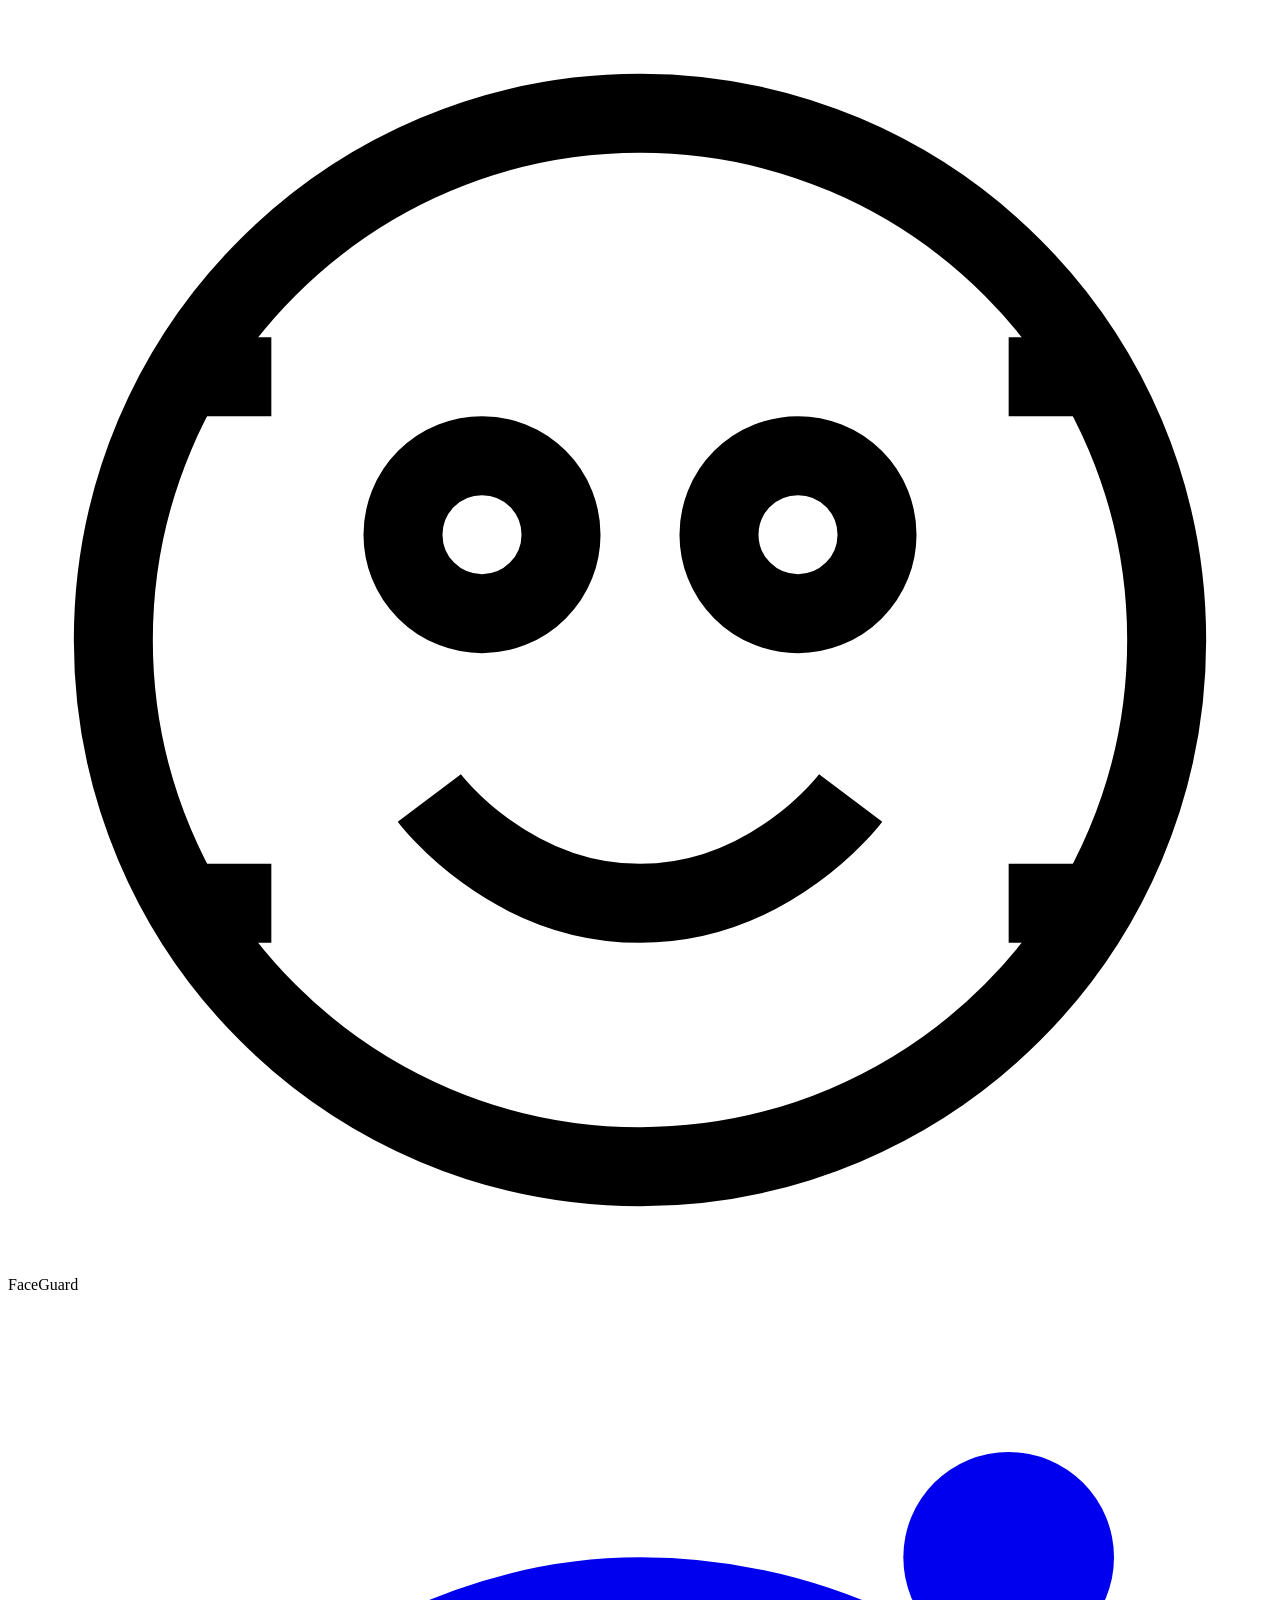
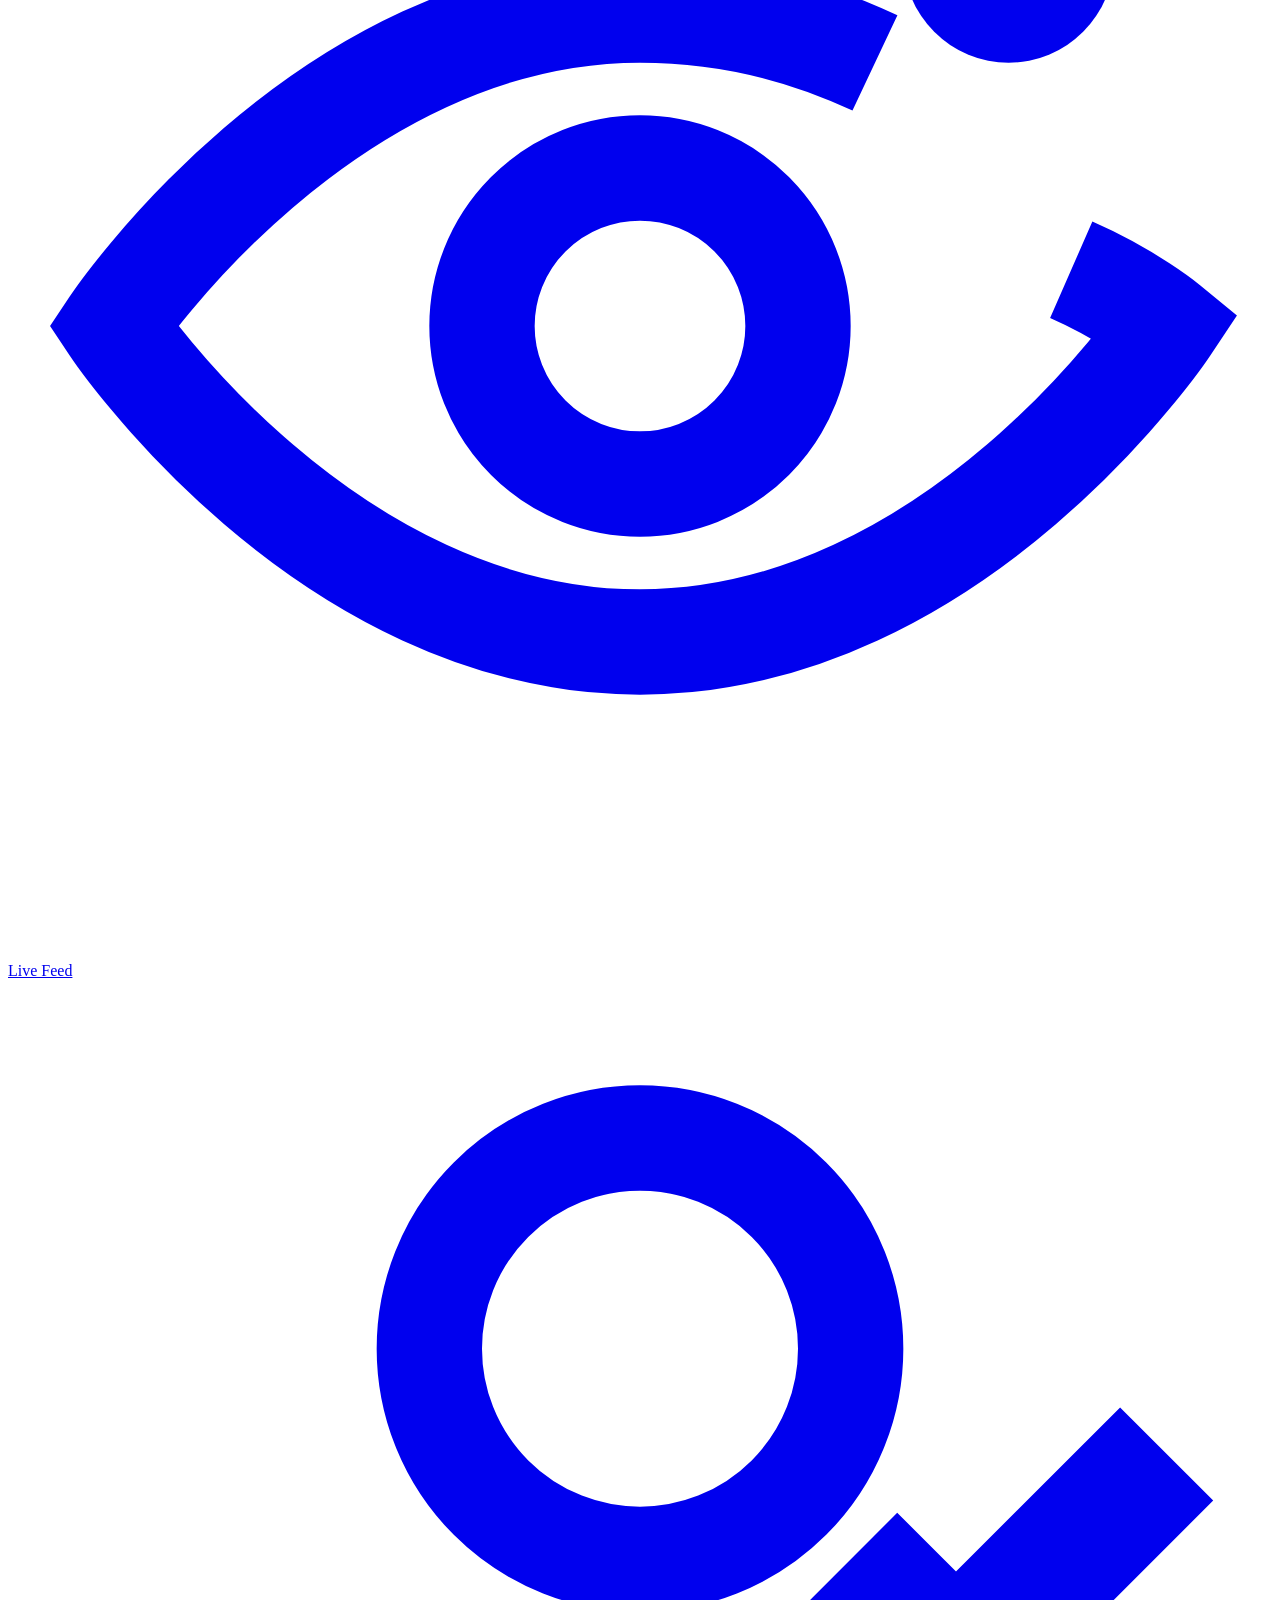
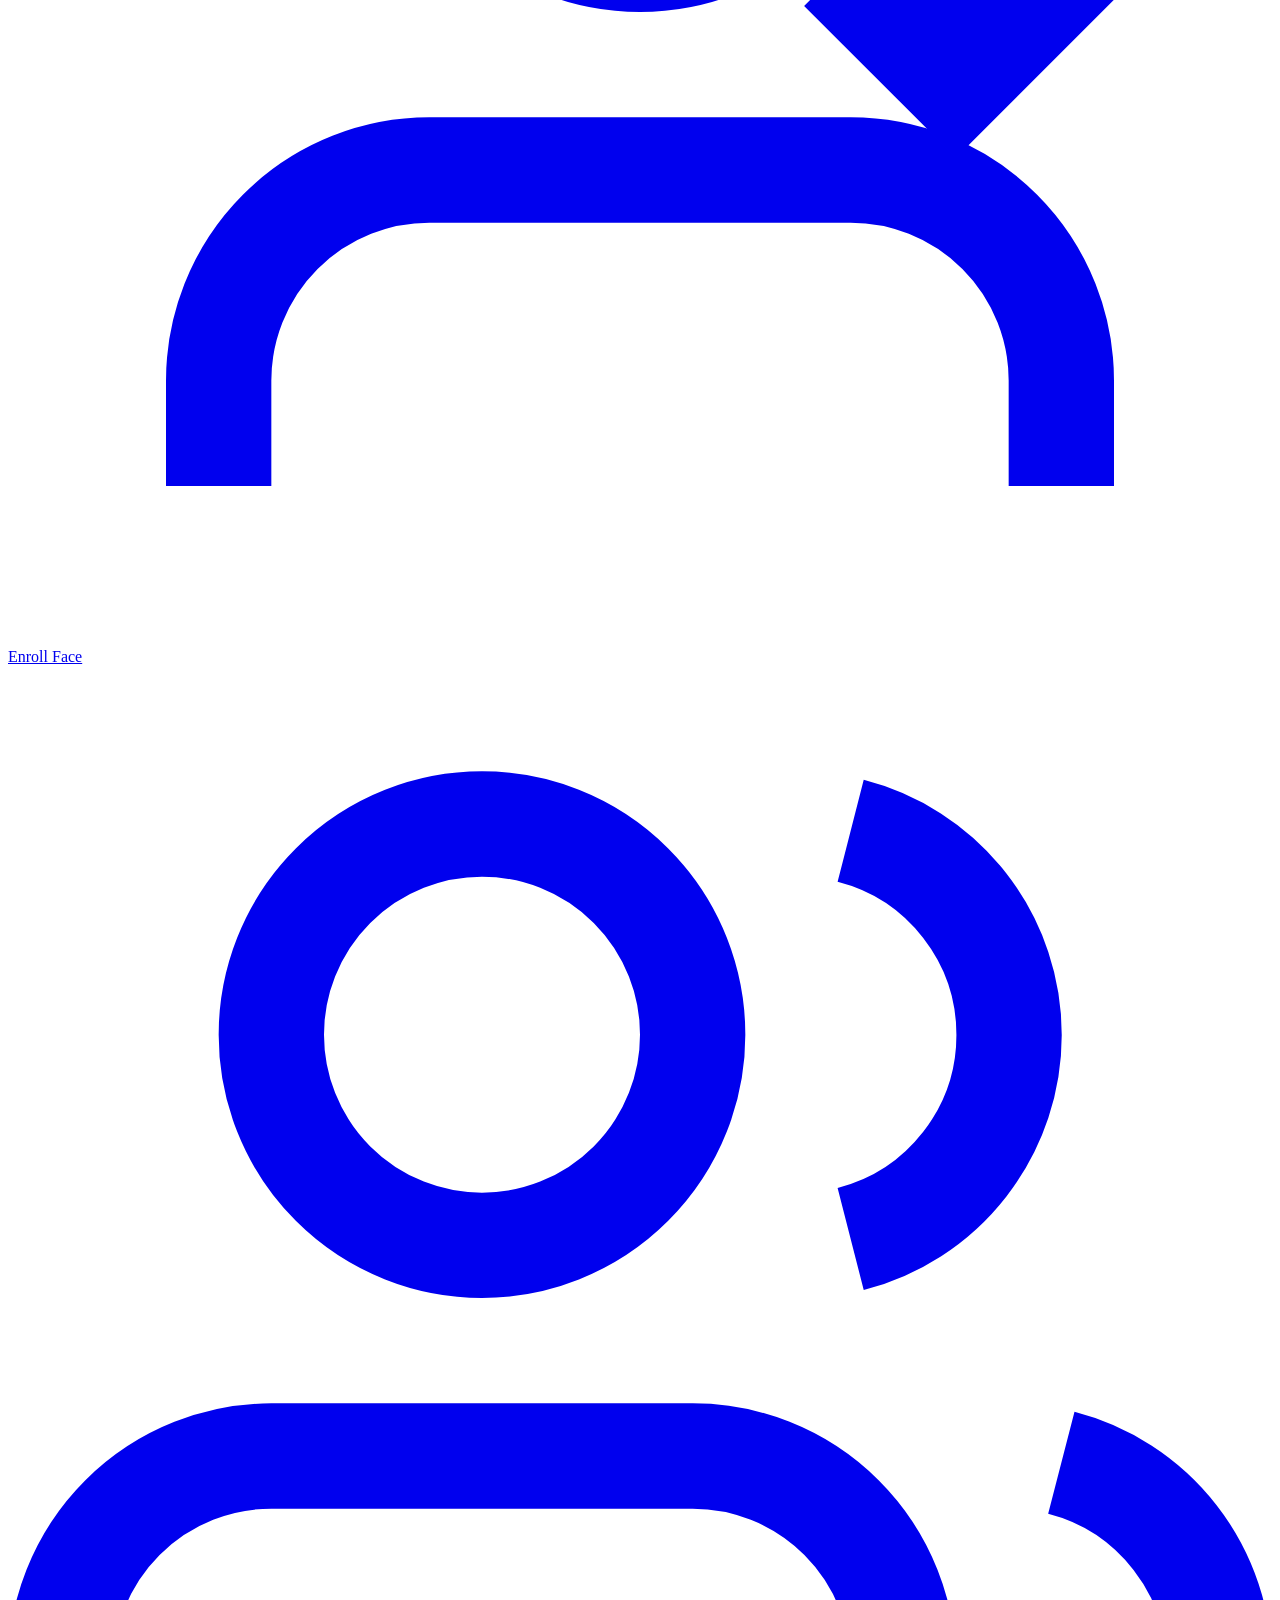
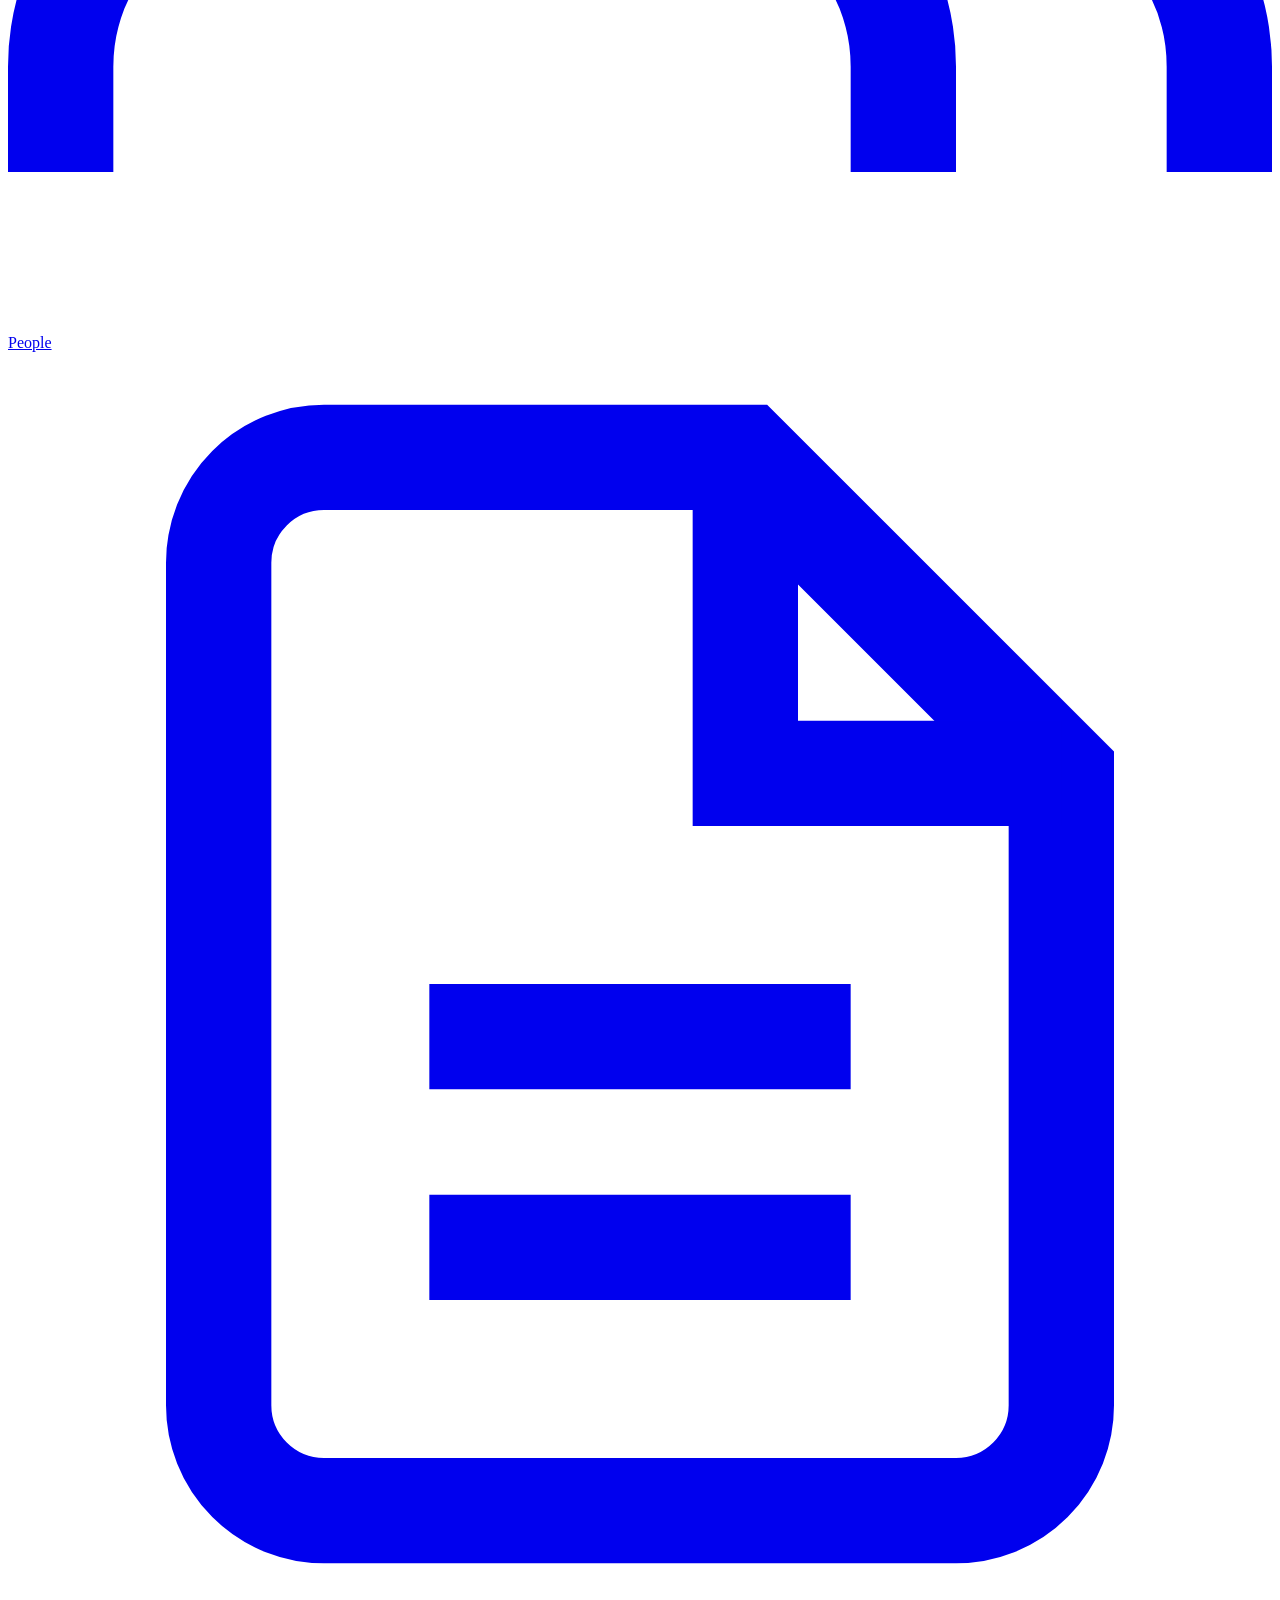
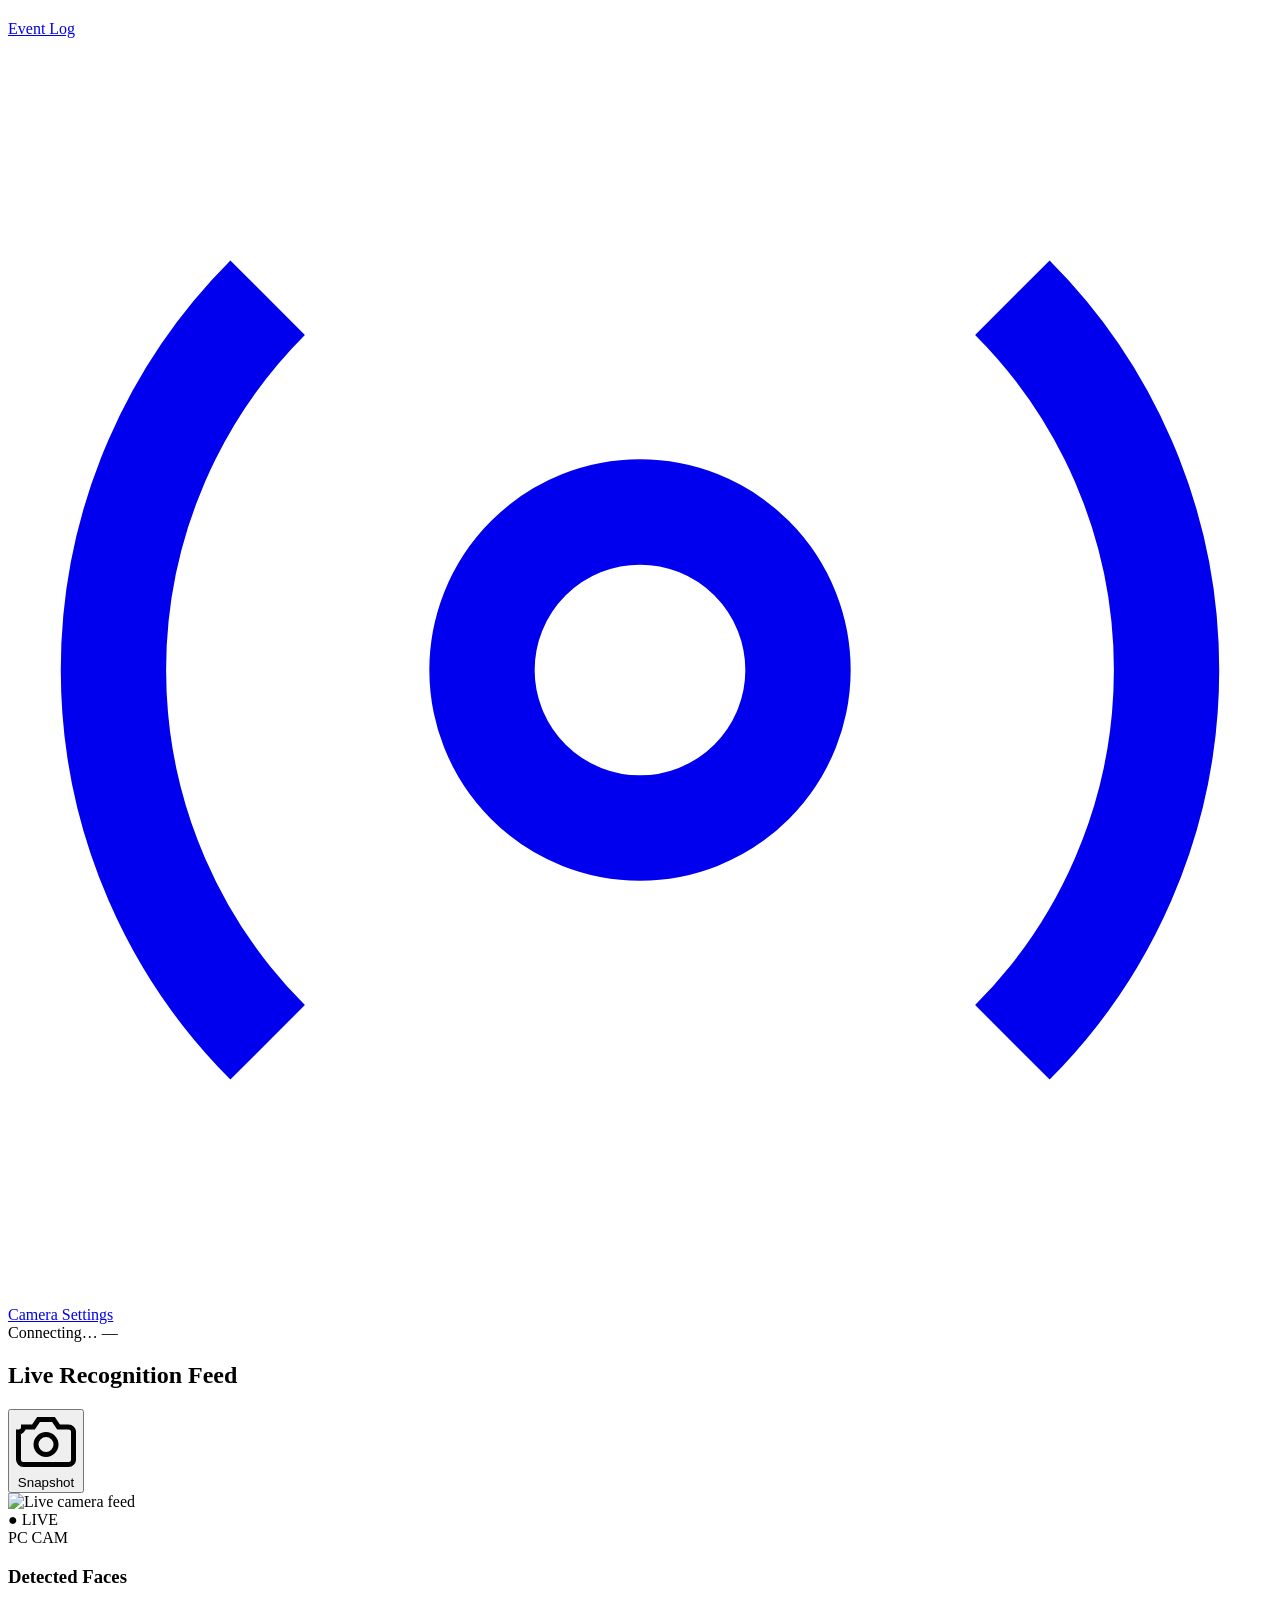
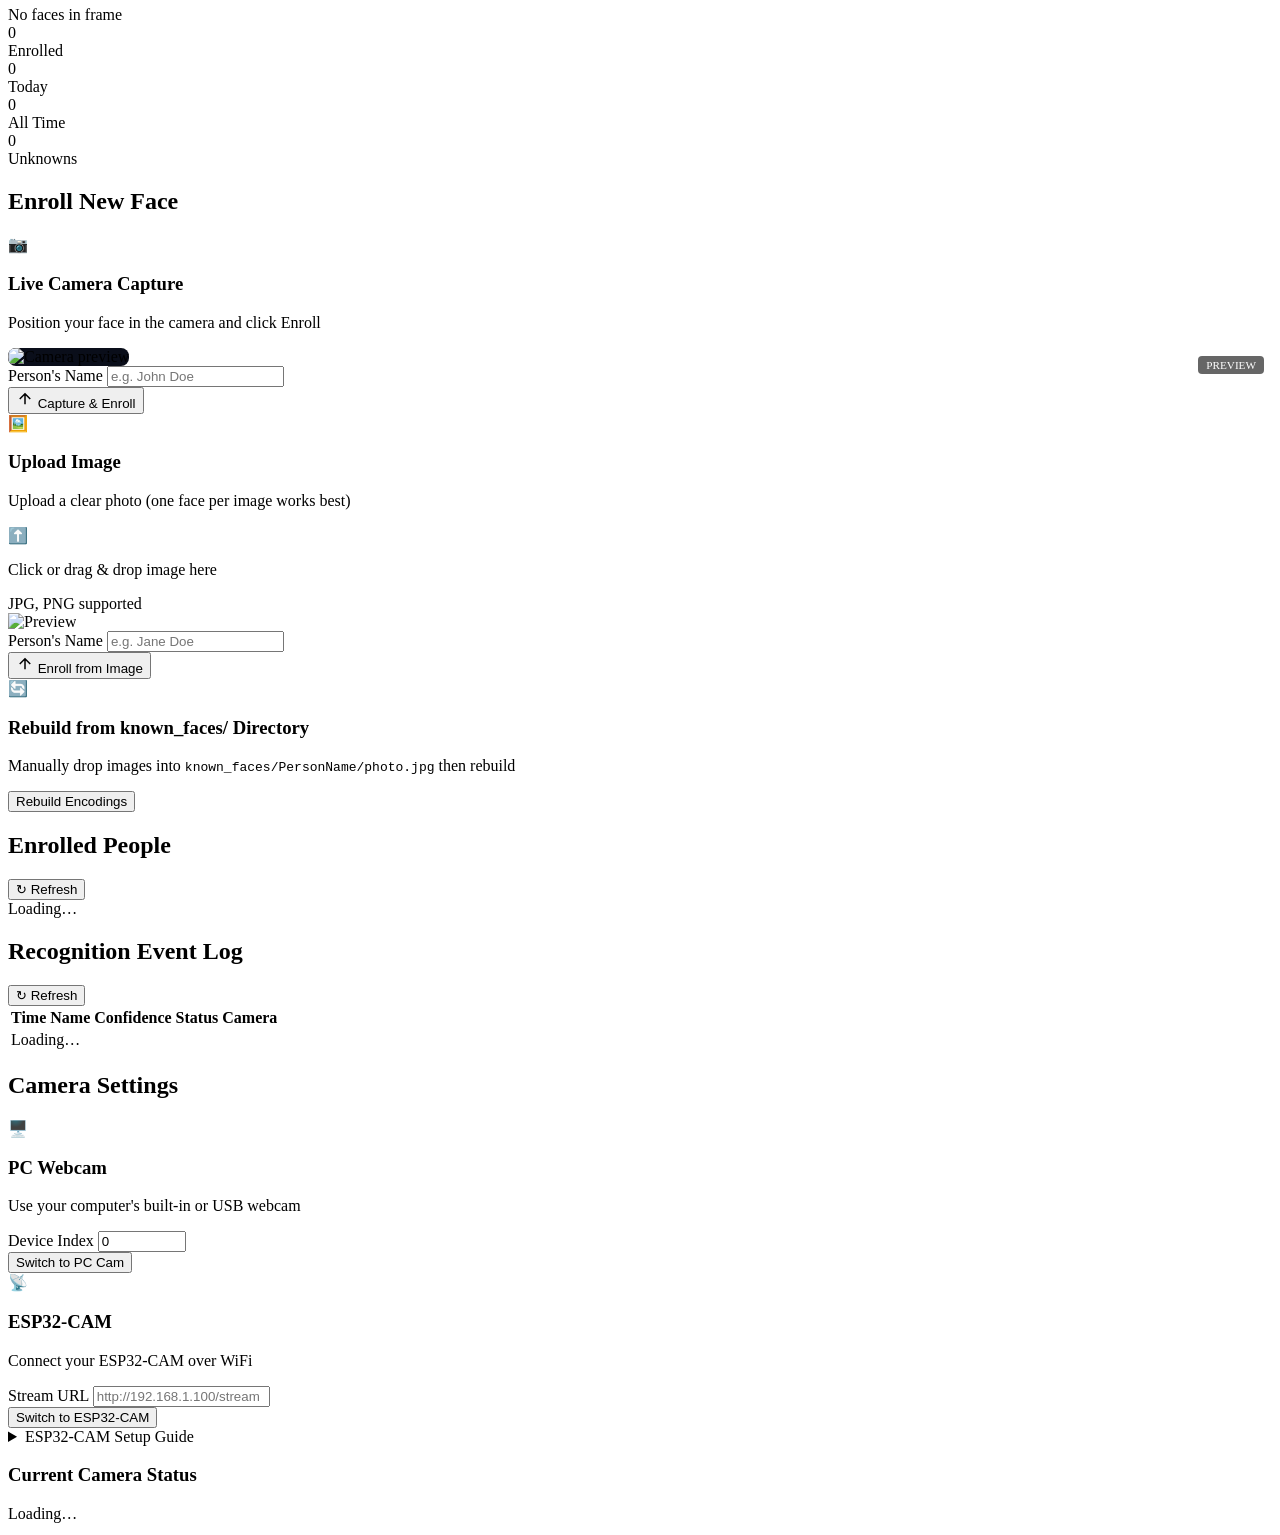
==== facial_recognition/templates/index.html @ 85cff420 "Initial commit — Facial Recognition Attendance + Smart Timetable Generator" ====
<!DOCTYPE html>
<html lang="en">
<head>
<meta charset="UTF-8"/>
<meta name="viewport" content="width=device-width, initial-scale=1.0"/>
<title>FaceGuard — Facial Recognition System</title>
<meta name="description" content="Real-time facial recognition dashboard supporting PC webcam and ESP32-CAM"/>
<link rel="preconnect" href="https://fonts.googleapis.com"/>
<link href="https://fonts.googleapis.com/css2?family=Inter:wght@300;400;500;600;700&family=JetBrains+Mono:wght@400;500&display=swap" rel="stylesheet"/>
<link rel="stylesheet" href="/static/css/style.css"/>
</head>
<body>
<!-- ── SIDEBAR ── -->
<aside class="sidebar" id="sidebar">
  <div class="sidebar-brand">
    <div class="brand-icon">
      <svg viewBox="0 0 24 24" fill="none" stroke="currentColor" stroke-width="1.5">
        <path d="M12 2C6.477 2 2 6.477 2 12s4.477 10 10 10 10-4.477 10-10S17.523 2 12 2z"/>
        <circle cx="9" cy="10" r="1.5"/><circle cx="15" cy="10" r="1.5"/>
        <path d="M8 15s1.5 2 4 2 4-2 4-2"/>
        <path d="M3 7h2M19 7h2M3 17h2M19 17h2"/>
      </svg>
    </div>
    <span class="brand-name">FaceGuard</span>
  </div>

  <nav class="sidebar-nav">
    <a href="#" class="nav-item active" data-tab="live" id="nav-live">
      <svg viewBox="0 0 24 24" fill="none" stroke="currentColor" stroke-width="2"><circle cx="12" cy="12" r="3"/><path d="M20.188 10.934C21.288 11.416 22 12 22 12s-4 6-10 6S2 12 2 12s4-6 10-6c1.63 0 3.145.385 4.461 1.006"/><circle cx="19" cy="5" r="2" fill="currentColor" stroke="none" class="pulse-dot"/></svg>
      Live Feed
    </a>
    <a href="#" class="nav-item" data-tab="enroll" id="nav-enroll">
      <svg viewBox="0 0 24 24" fill="none" stroke="currentColor" stroke-width="2"><path d="M20 21v-2a4 4 0 0 0-4-4H8a4 4 0 0 0-4 4v2"/><circle cx="12" cy="7" r="4"/><path d="M16 11l2 2 4-4" stroke-width="2.5"/></svg>
      Enroll Face
    </a>
    <a href="#" class="nav-item" data-tab="people" id="nav-people">
      <svg viewBox="0 0 24 24" fill="none" stroke="currentColor" stroke-width="2"><path d="M17 21v-2a4 4 0 0 0-4-4H5a4 4 0 0 0-4 4v2"/><circle cx="9" cy="7" r="4"/><path d="M23 21v-2a4 4 0 0 0-3-3.87M16 3.13a4 4 0 0 1 0 7.75"/></svg>
      People
    </a>
    <a href="#" class="nav-item" data-tab="logs" id="nav-logs">
      <svg viewBox="0 0 24 24" fill="none" stroke="currentColor" stroke-width="2"><path d="M14 2H6a2 2 0 0 0-2 2v16a2 2 0 0 0 2 2h12a2 2 0 0 0 2-2V8z"/><polyline points="14,2 14,8 20,8"/><line x1="16" y1="13" x2="8" y2="13"/><line x1="16" y1="17" x2="8" y2="17"/></svg>
      Event Log
    </a>
    <a href="#" class="nav-item" data-tab="settings" id="nav-settings">
      <svg viewBox="0 0 24 24" fill="none" stroke="currentColor" stroke-width="2"><circle cx="12" cy="12" r="3"/><path d="M19.07 4.93a10 10 0 0 1 0 14.14M4.93 4.93a10 10 0 0 0 0 14.14"/></svg>
      Camera Settings
    </a>
  </nav>

  <div class="sidebar-status">
    <div class="status-indicator" id="cam-status-dot"></div>
    <div class="status-text">
      <span id="cam-status-label">Connecting…</span>
      <span id="cam-source-label" class="status-sub">—</span>
    </div>
  </div>
</aside>

<!-- ── MAIN ── -->
<main class="main-content">

  <!-- LIVE TAB -->
  <section class="tab-panel active" id="tab-live">
    <div class="panel-header">
      <h1>Live Recognition Feed</h1>
      <div class="header-actions">
        <button class="btn btn-ghost" id="btn-snapshot" onclick="takeSnapshot()">
          <svg viewBox="0 0 24 24" fill="none" stroke="currentColor" stroke-width="2"><path d="M23 19a2 2 0 0 1-2 2H3a2 2 0 0 1-2-2V8a2 2 0 0 0 2-2h4l2-3h6l2 3h4a2 2 0 0 1 2 2z"/><circle cx="12" cy="13" r="4"/></svg>
          Snapshot
        </button>
      </div>
    </div>

    <div class="live-grid">
      <!-- Video -->
      <div class="video-card">
        <div class="video-wrapper">
          <img id="video-stream" src="/video_feed" alt="Live camera feed"/>
          <div class="video-overlay-tl">
            <span class="live-badge" id="live-badge">● LIVE</span>
          </div>
          <div class="video-overlay-tr" id="cam-type-badge">PC CAM</div>
        </div>
      </div>

      <!-- Detection Panel -->
      <div class="detection-panel">
        <h3>Detected Faces</h3>
        <div id="detection-list" class="detection-list">
          <div class="no-detection">No faces in frame</div>
        </div>

        <div class="stats-grid">
          <div class="stat-card">
            <div class="stat-value" id="stat-enrolled">0</div>
            <div class="stat-label">Enrolled</div>
          </div>
          <div class="stat-card">
            <div class="stat-value" id="stat-today">0</div>
            <div class="stat-label">Today</div>
          </div>
          <div class="stat-card">
            <div class="stat-value" id="stat-total">0</div>
            <div class="stat-label">All Time</div>
          </div>
          <div class="stat-card">
            <div class="stat-value" id="stat-unknown">0</div>
            <div class="stat-label">Unknowns</div>
          </div>
        </div>
      </div>
    </div>
  </section>

  <!-- ENROLL TAB -->
  <section class="tab-panel" id="tab-enroll">
    <div class="panel-header"><h1>Enroll New Face</h1></div>
    <div class="enroll-grid">
      <!-- Live capture -->
      <div class="card">
        <div class="card-header">
          <div class="card-icon green">📷</div>
          <div>
            <h3>Live Camera Capture</h3>
            <p>Position your face in the camera and click Enroll</p>
          </div>
        </div>
        <div class="enroll-preview" style="position:relative">
          <img id="enroll-snapshot" alt="Camera preview" class="preview-stream"
               style="width:100%;border-radius:8px;background:#0a0e1a"/>
          <div style="position:absolute;top:8px;right:8px;background:rgba(0,0,0,0.6);
            color:#fff;font-size:0.7rem;padding:3px 8px;border-radius:4px">PREVIEW</div>
        </div>
        <div class="form-group">
          <label for="enroll-name-live">Person's Name</label>
          <input type="text" id="enroll-name-live" placeholder="e.g. John Doe" class="form-input"/>
        </div>
        <button class="btn btn-primary btn-full" id="btn-enroll-live" onclick="enrollFromCamera()">
          <svg viewBox="0 0 24 24" fill="none" stroke="currentColor" stroke-width="2" style="width:18px;height:18px"><path d="M12 5v14M5 12l7-7 7 7"/></svg>
          Capture &amp; Enroll
        </button>
        <div id="enroll-live-msg" class="msg-box hidden"></div>
      </div>

      <!-- Upload image -->
      <div class="card">
        <div class="card-header">
          <div class="card-icon blue">🖼️</div>
          <div>
            <h3>Upload Image</h3>
            <p>Upload a clear photo (one face per image works best)</p>
          </div>
        </div>
        <div class="upload-zone" id="upload-zone" onclick="document.getElementById('img-upload').click()">
          <div class="upload-icon">⬆️</div>
          <p>Click or drag &amp; drop image here</p>
          <span class="upload-hint">JPG, PNG supported</span>
          <input type="file" id="img-upload" accept="image/*" style="display:none" onchange="previewImage(this)"/>
        </div>
        <img id="img-preview" class="img-preview hidden" alt="Preview"/>
        <div class="form-group">
          <label for="enroll-name-img">Person's Name</label>
          <input type="text" id="enroll-name-img" placeholder="e.g. Jane Doe" class="form-input"/>
        </div>
        <button class="btn btn-primary btn-full" id="btn-enroll-img" onclick="enrollFromImage()">
          <svg viewBox="0 0 24 24" fill="none" stroke="currentColor" stroke-width="2" style="width:18px;height:18px"><path d="M12 5v14M5 12l7-7 7 7"/></svg>
          Enroll from Image
        </button>
        <div id="enroll-img-msg" class="msg-box hidden"></div>
      </div>

      <!-- Bulk rebuild -->
      <div class="card card-full">
        <div class="card-header">
          <div class="card-icon yellow">🔄</div>
          <div>
            <h3>Rebuild from known_faces/ Directory</h3>
            <p>Manually drop images into <code>known_faces/PersonName/photo.jpg</code> then rebuild</p>
          </div>
        </div>
        <button class="btn btn-outline" onclick="rebuildEncodings()" id="btn-rebuild">Rebuild Encodings</button>
        <div id="rebuild-msg" class="msg-box hidden" style="margin-top:12px"></div>
      </div>
    </div>
  </section>

  <!-- PEOPLE TAB -->
  <section class="tab-panel" id="tab-people">
    <div class="panel-header">
      <h1>Enrolled People</h1>
      <button class="btn btn-ghost" onclick="loadPeople()">↻ Refresh</button>
    </div>
    <div id="people-grid" class="people-grid">
      <div class="loading-msg">Loading…</div>
    </div>
  </section>

  <!-- LOGS TAB -->
  <section class="tab-panel" id="tab-logs">
    <div class="panel-header">
      <h1>Recognition Event Log</h1>
      <button class="btn btn-ghost" onclick="loadLogs()">↻ Refresh</button>
    </div>
    <div class="table-wrapper">
      <table class="log-table" id="log-table">
        <thead><tr><th>Time</th><th>Name</th><th>Confidence</th><th>Status</th><th>Camera</th></tr></thead>
        <tbody id="log-body"><tr><td colspan="5" class="loading-msg">Loading…</td></tr></tbody>
      </table>
    </div>
  </section>

  <!-- SETTINGS TAB -->
  <section class="tab-panel" id="tab-settings">
    <div class="panel-header"><h1>Camera Settings</h1></div>
    <div class="settings-grid">
      <div class="card">
        <div class="card-header"><div class="card-icon purple">🖥️</div><div><h3>PC Webcam</h3><p>Use your computer's built-in or USB webcam</p></div></div>
        <div class="form-group">
          <label>Device Index</label>
          <input type="number" id="pc-index" value="0" min="0" max="10" class="form-input" style="width:80px"/>
        </div>
        <button class="btn btn-primary" onclick="switchCamera('pc')">Switch to PC Cam</button>
      </div>

      <div class="card">
        <div class="card-header"><div class="card-icon orange">📡</div><div><h3>ESP32-CAM</h3><p>Connect your ESP32-CAM over WiFi</p></div></div>
        <div class="form-group">
          <label>Stream URL</label>
          <input type="text" id="esp32-url" placeholder="http://192.168.1.100/stream" class="form-input"/>
        </div>
        <button class="btn btn-primary" onclick="switchCamera('esp32')">Switch to ESP32-CAM</button>
        <div class="esp32-help">
          <details>
            <summary>ESP32-CAM Setup Guide</summary>
            <ol>
              <li>Flash <strong>CameraWebServer</strong> sketch (Arduino IDE → Examples → ESP32 → Camera)</li>
              <li>Set board to <strong>AI Thinker ESP32-CAM</strong></li>
              <li>Set your WiFi SSID &amp; password in the sketch</li>
              <li>Connect IO0 to GND to enter flash mode, then disconnect after flashing</li>
              <li>Open Serial Monitor at 115200 baud — note the IP address</li>
              <li>Enter URL above as <code>http://&lt;IP&gt;/stream</code></li>
            </ol>
          </details>
        </div>
      </div>

      <div class="card card-full" id="settings-status-card">
        <h3>Current Camera Status</h3>
        <div id="settings-status" class="status-detail">Loading…</div>
        <div id="cam-switch-msg" class="msg-box hidden" style="margin-top:12px"></div>
      </div>
    </div>
  </section>

</main>

<!-- ── TOAST ── -->
<div id="toast" class="toast hidden"></div>

<script src="/static/js/app.js"></script>
</body>
</html>
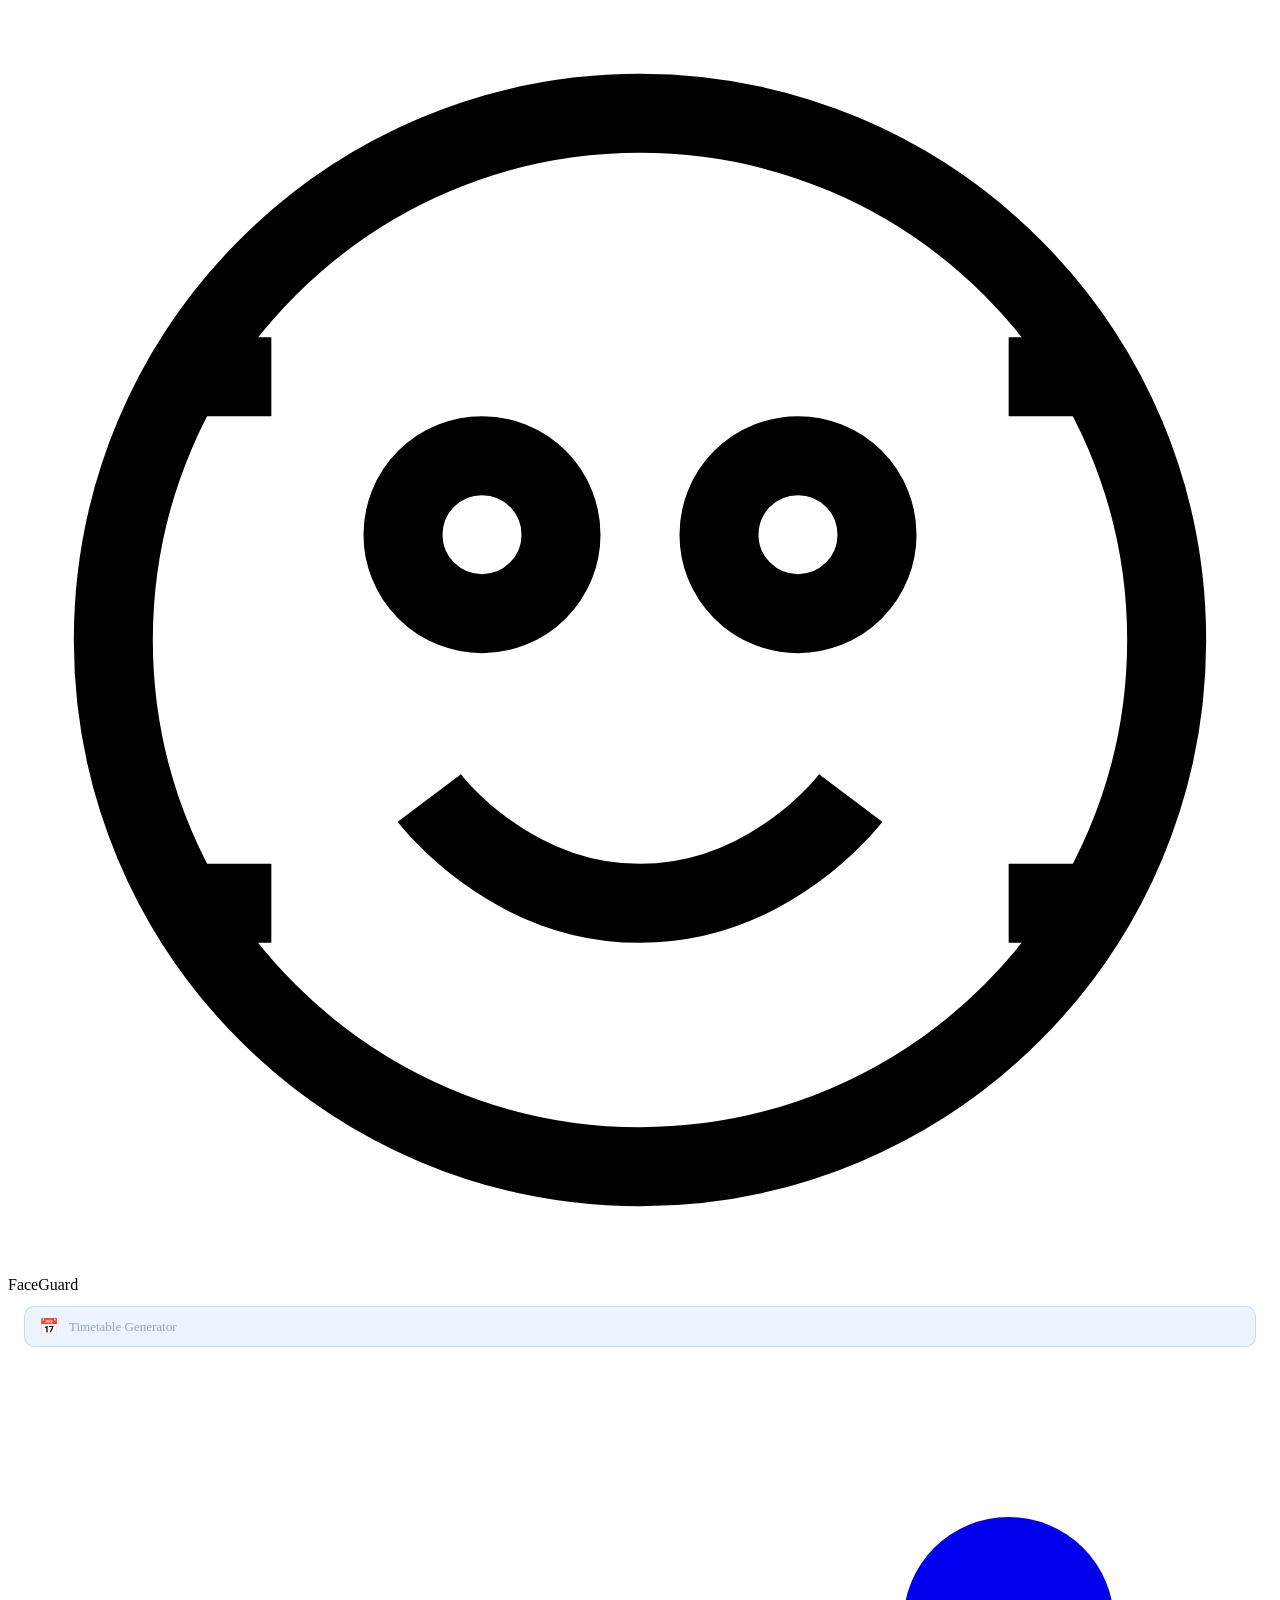
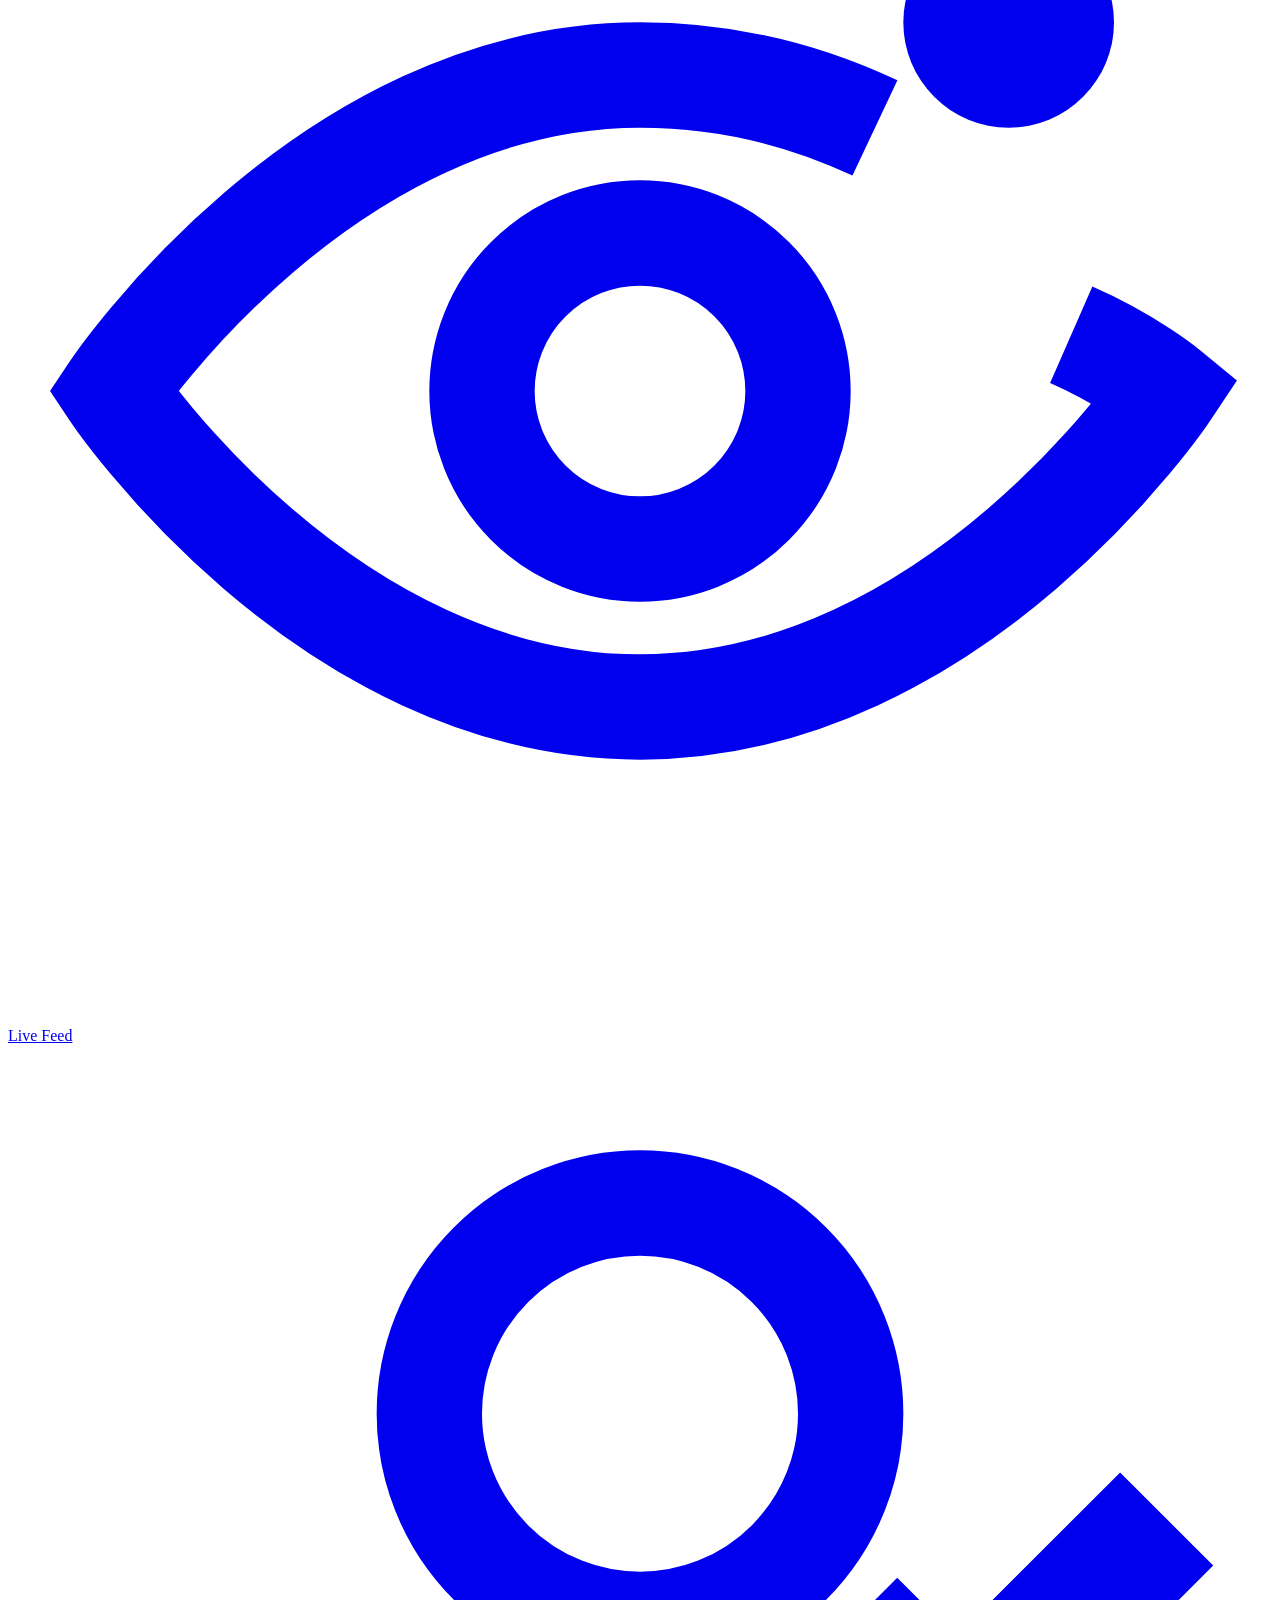
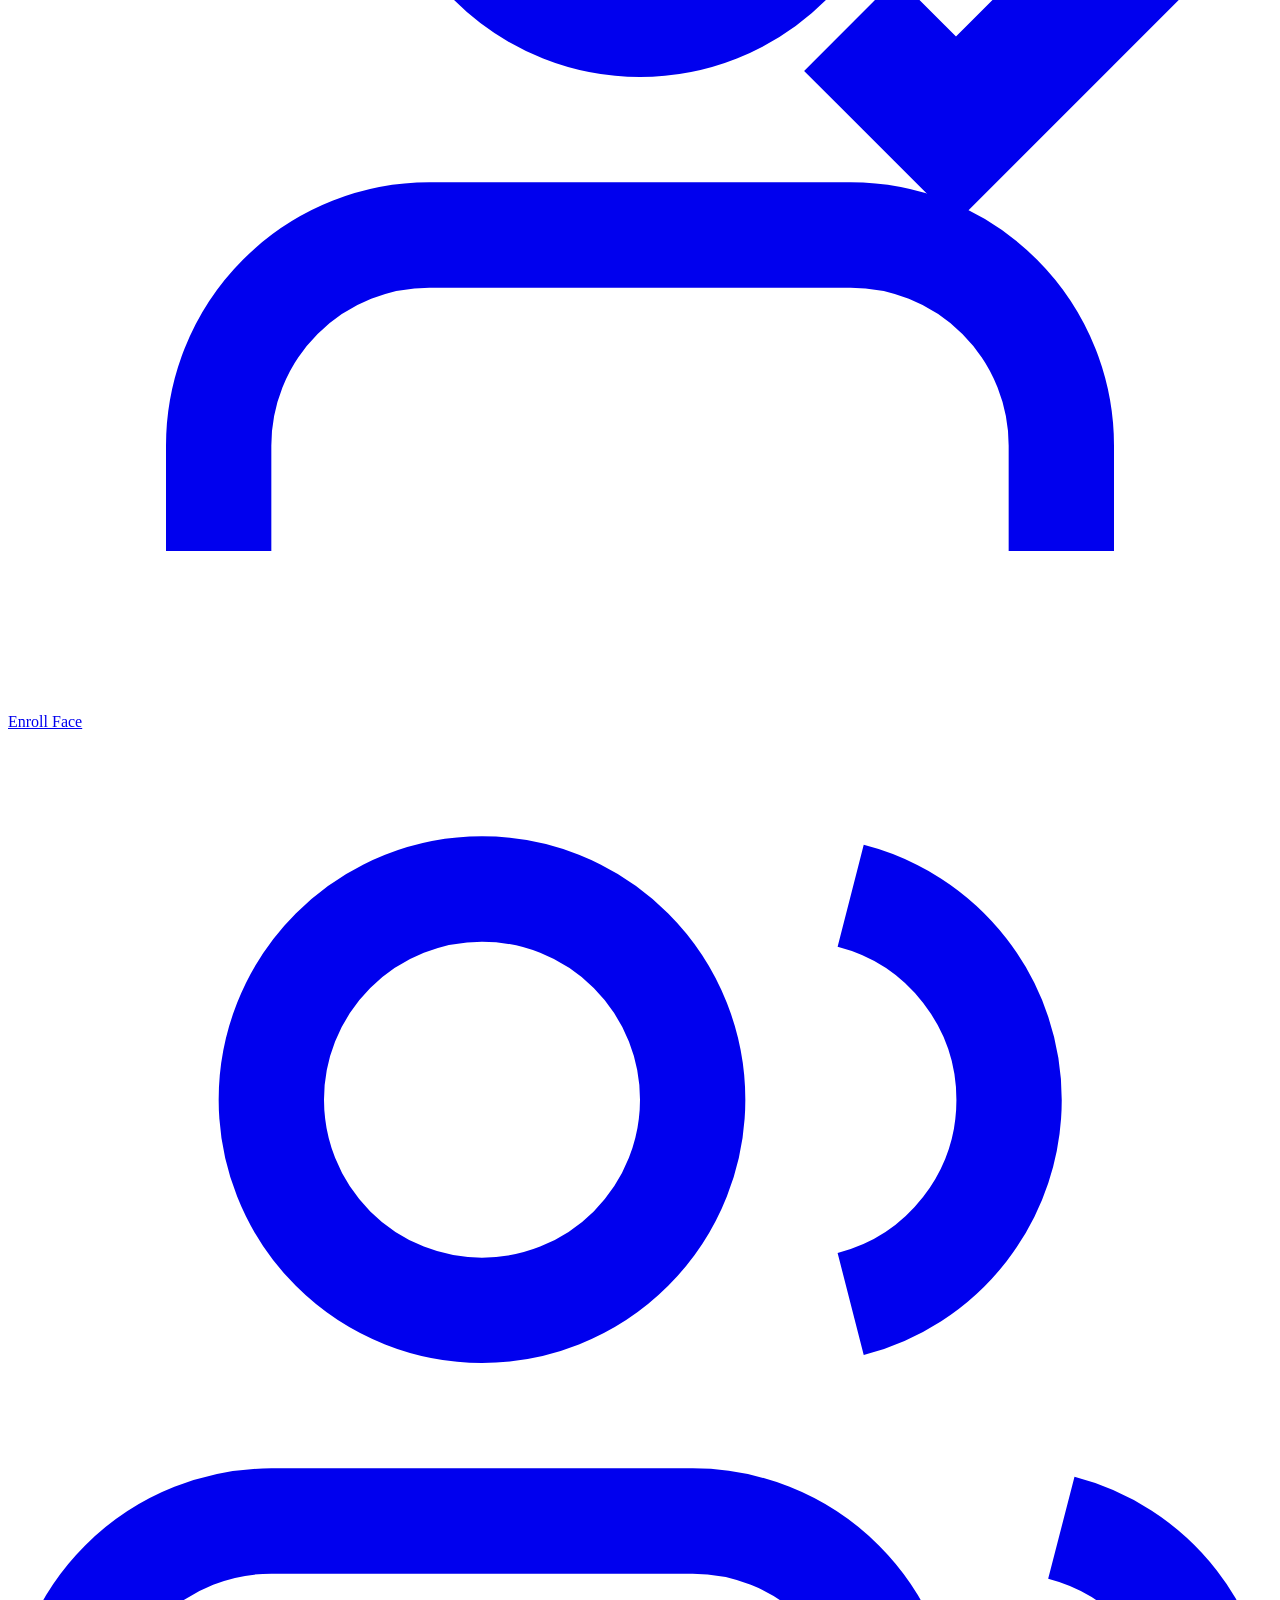
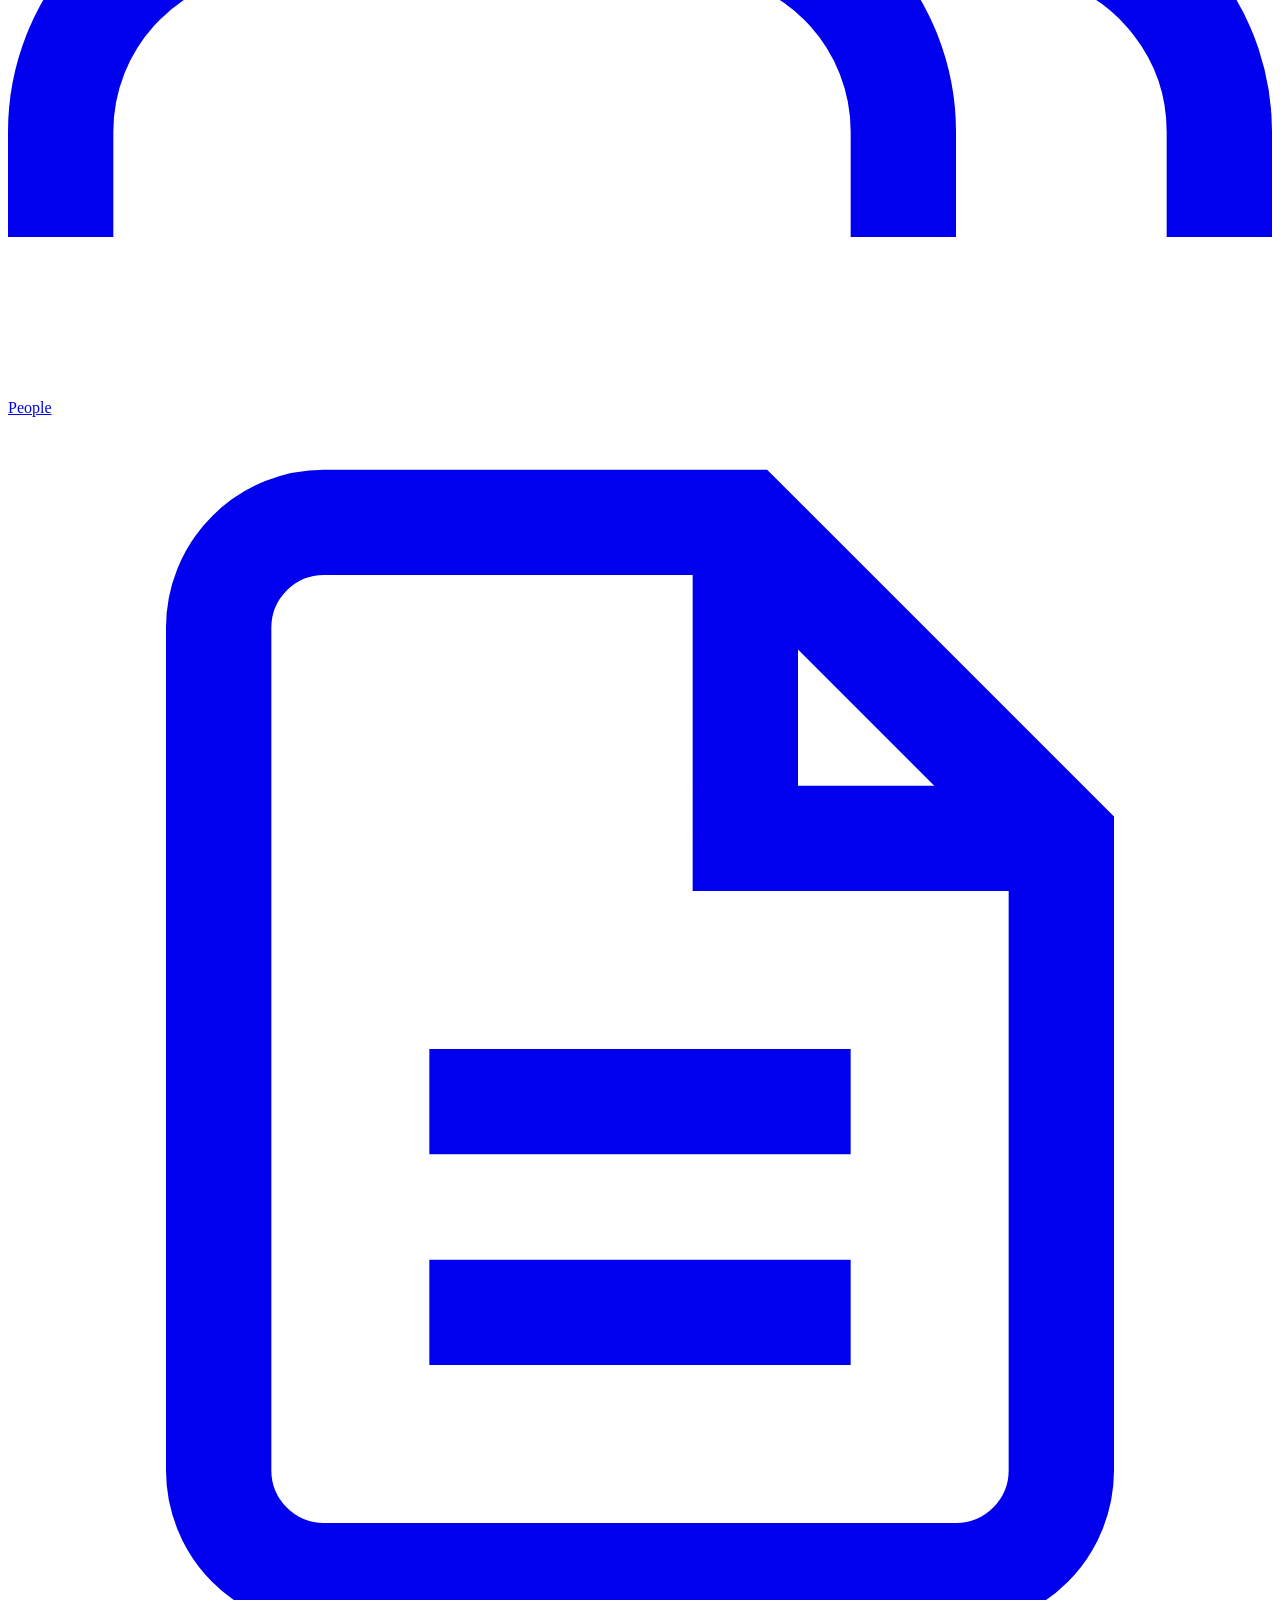
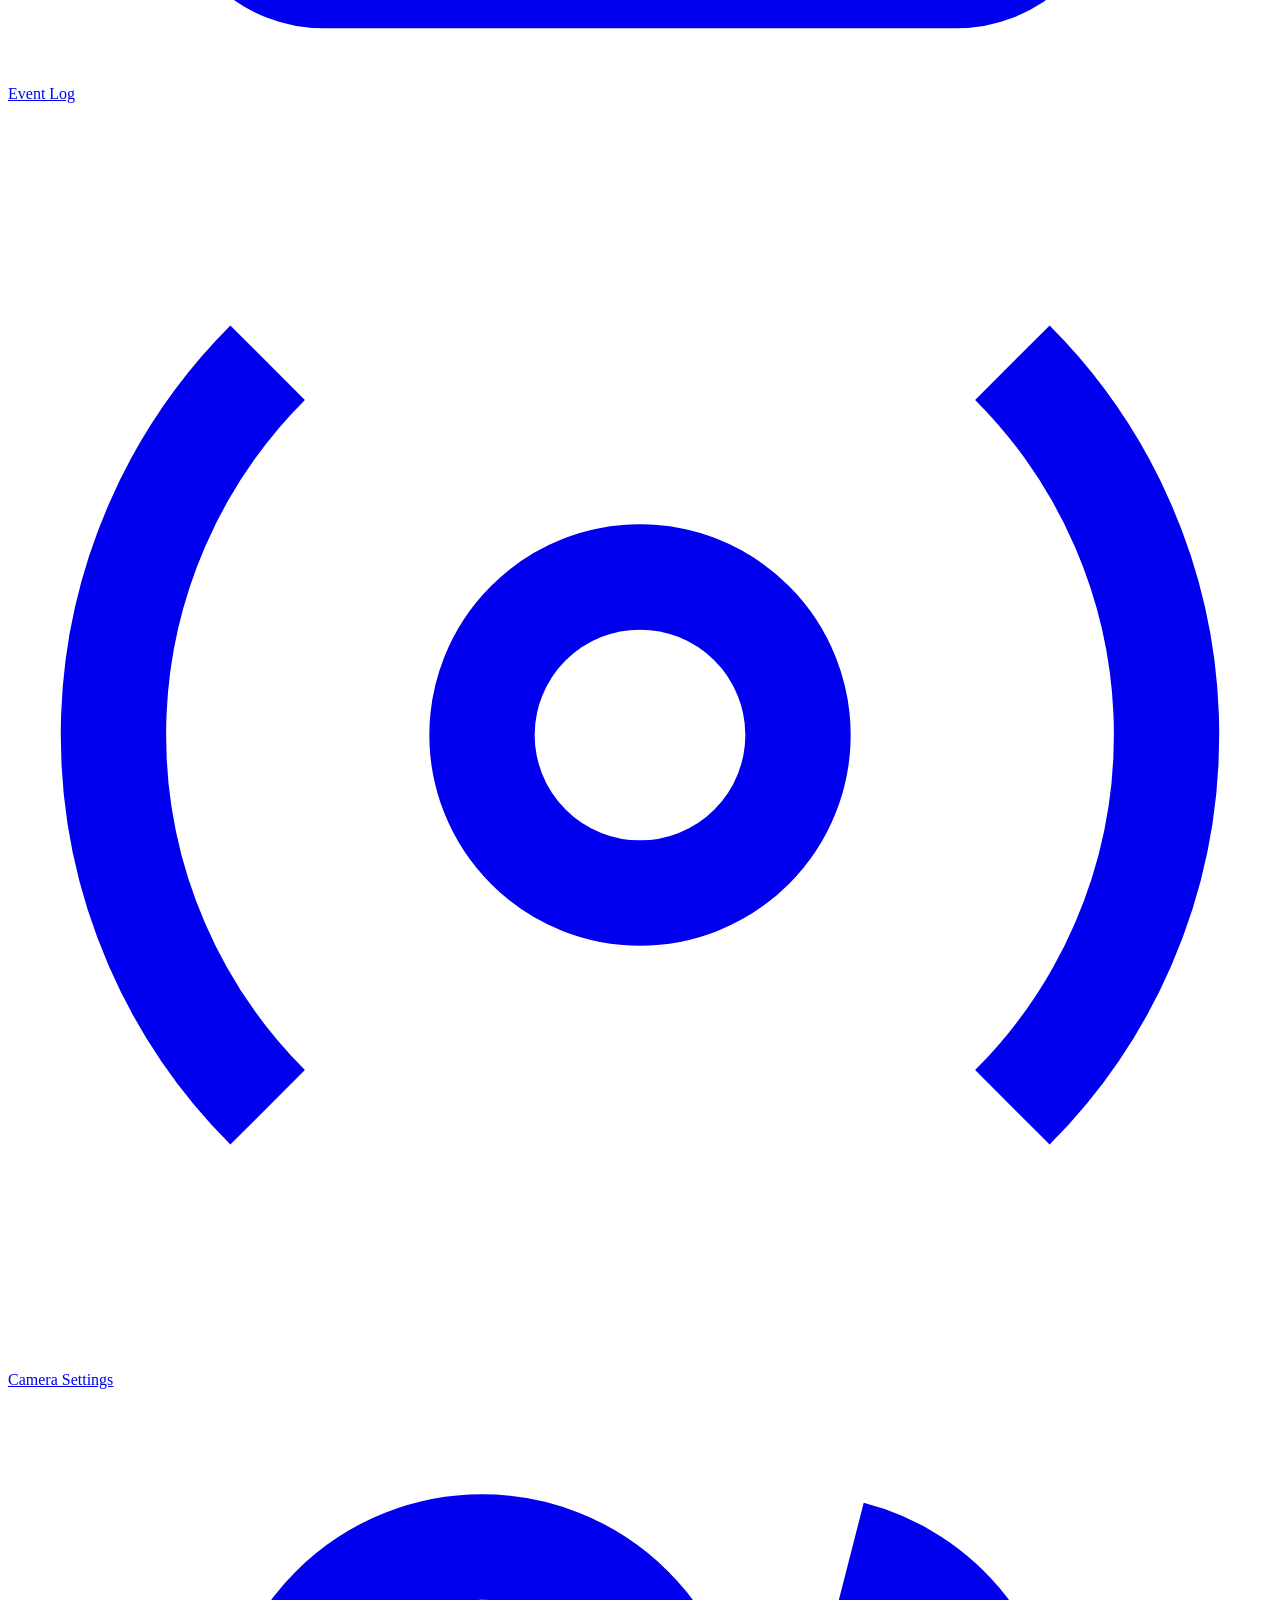
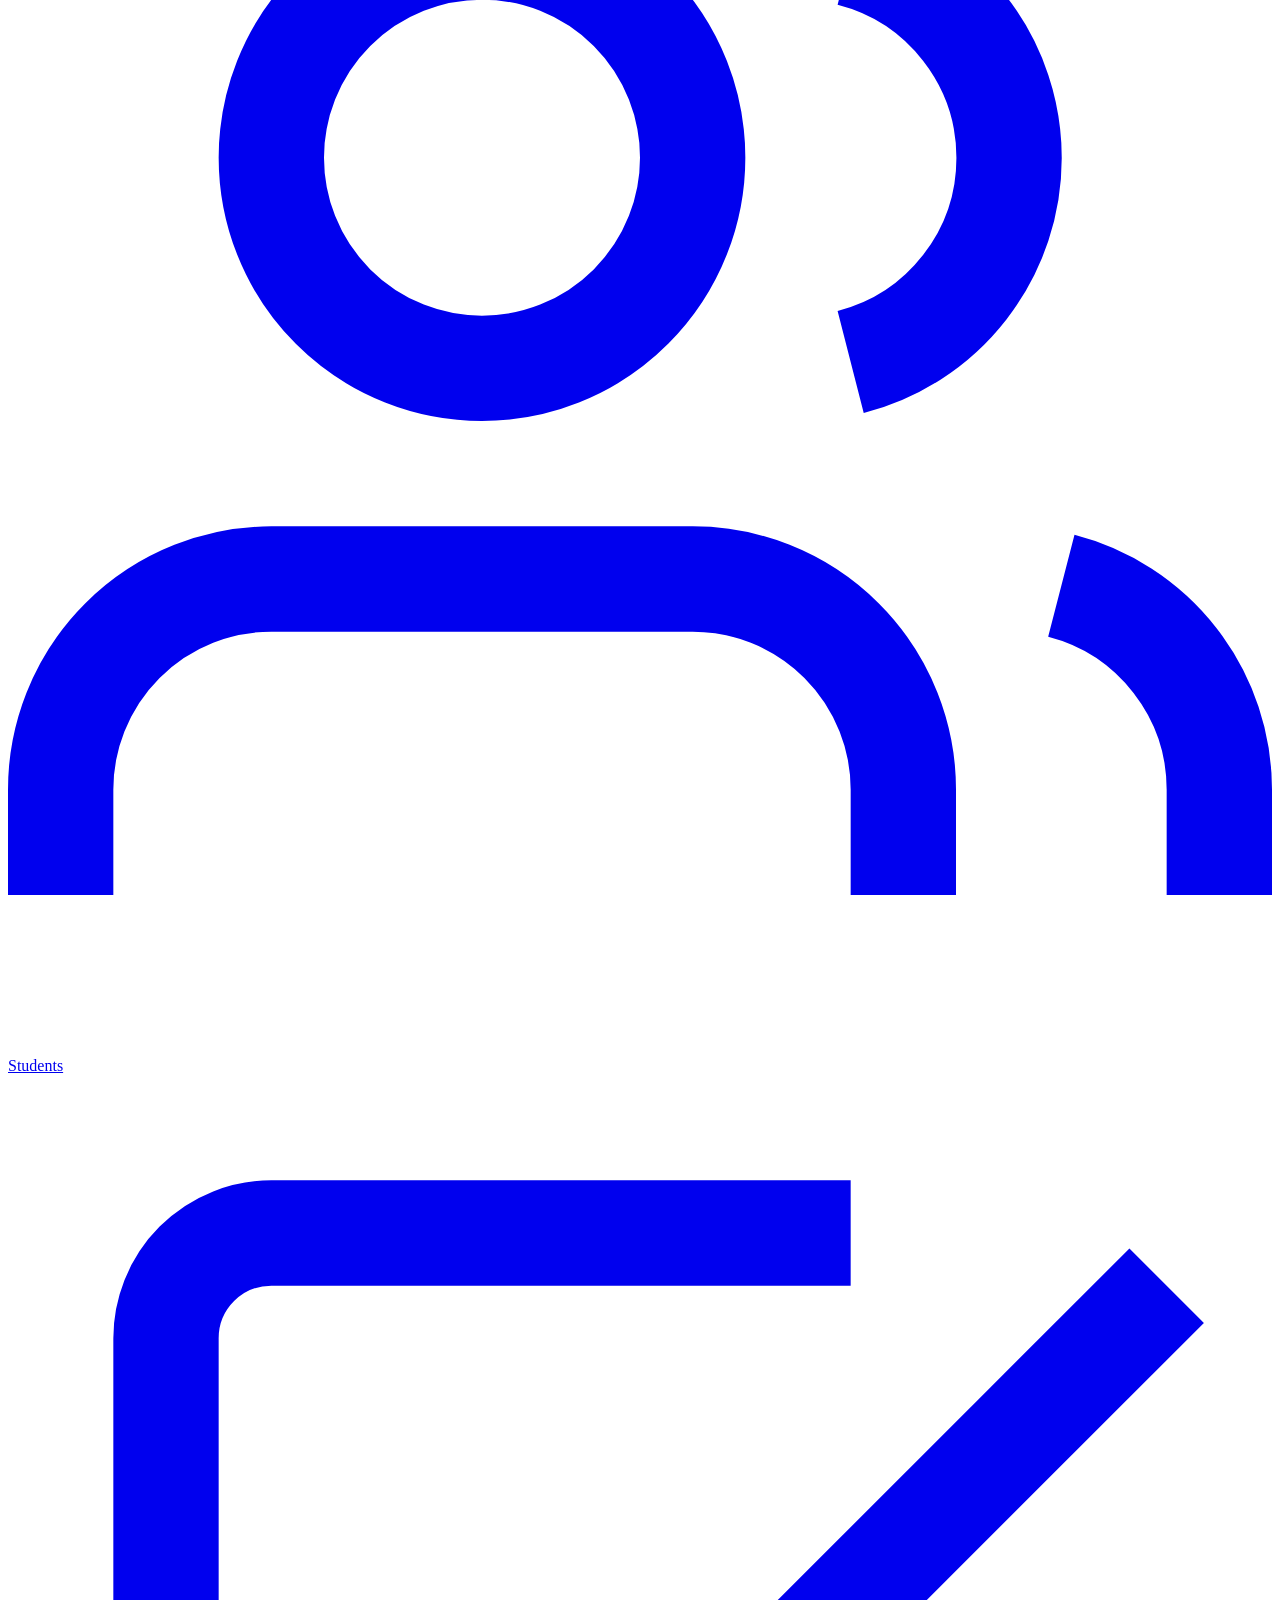
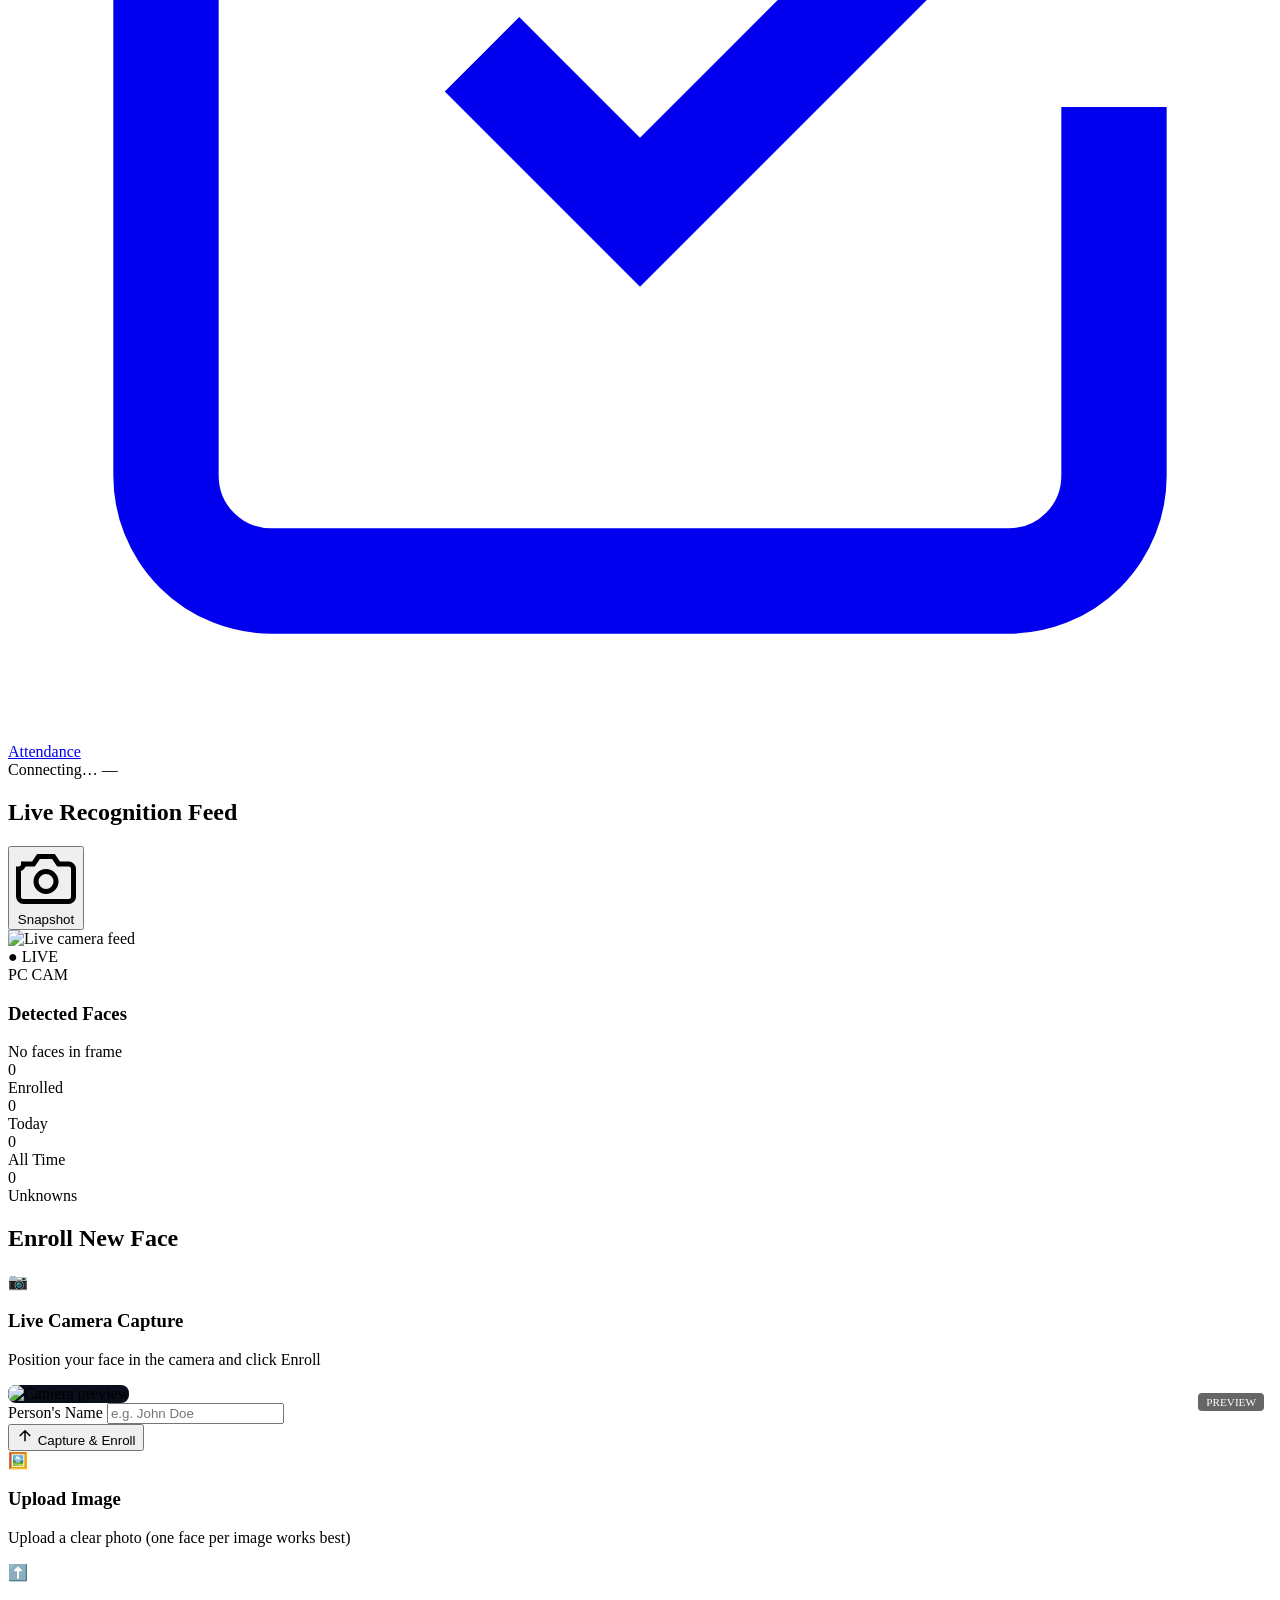
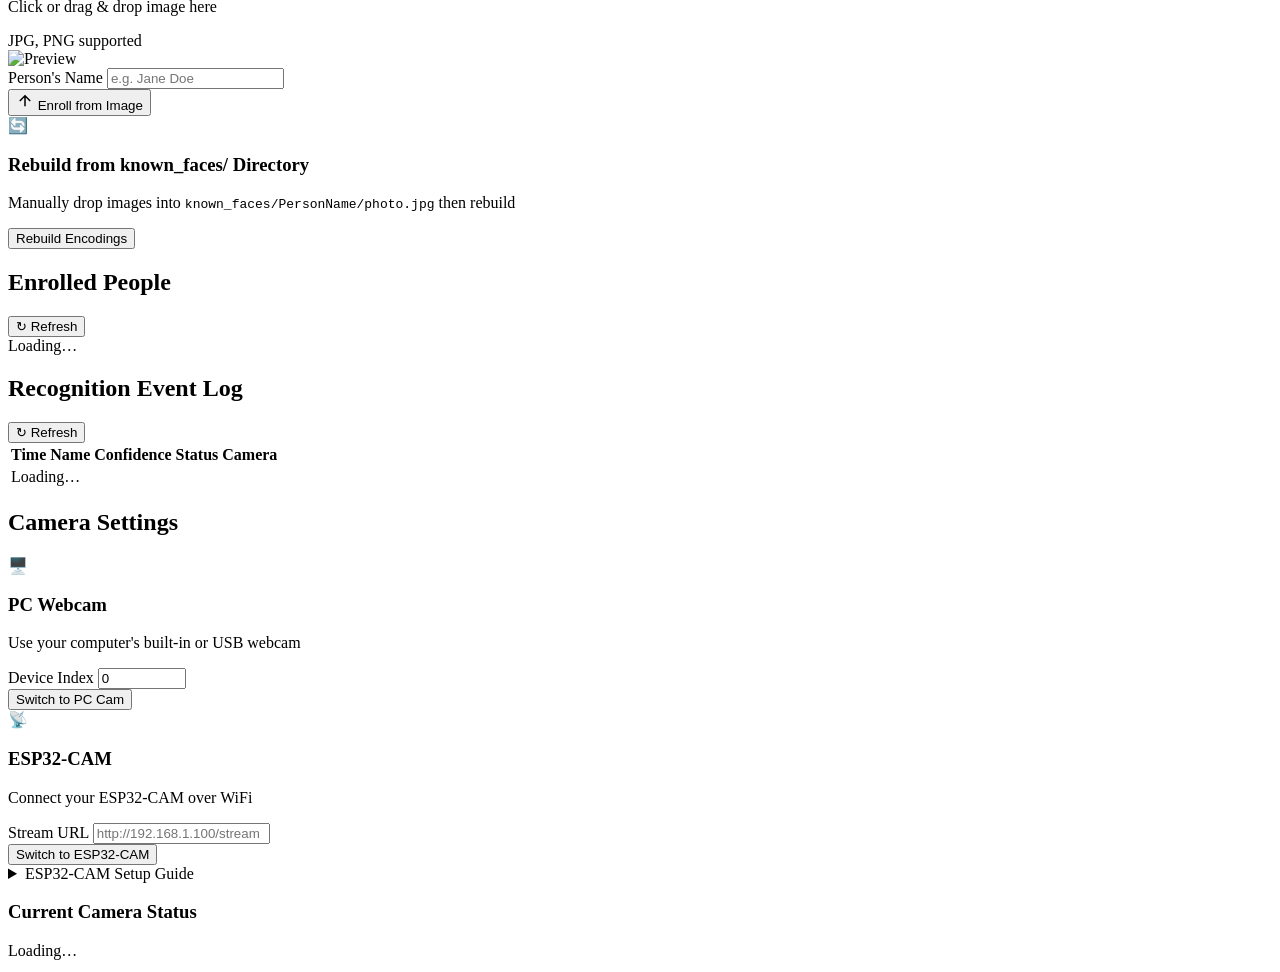
==== commit 8170504f: "feat: major upgrade — ESP32 integration, attendance system, student DB, AI constraints, multi-sem sc" ====
--- a/facial_recognition/templates/index.html
+++ b/facial_recognition/templates/index.html
@@ -24,6 +24,11 @@
     <span class="brand-name">FaceGuard</span>
   </div>
 
+  <!-- Cross-nav to Timetable Maker -->
+  <a href="http://localhost:5001" target="_blank" style="display:flex;align-items:center;gap:10px;margin:12px 16px;padding:10px 14px;background:rgba(79,142,247,0.1);border:1px solid rgba(79,142,247,0.25);border-radius:10px;color:#94a3b8;text-decoration:none;font-size:13px;font-weight:500;transition:all .2s;" onmouseover="this.style.background='rgba(79,142,247,0.18)';this.style.color='#f1f5f9'" onmouseout="this.style.background='rgba(79,142,247,0.1)';this.style.color='#94a3b8'">
+    <span style="font-size:16px">📅</span> Timetable Generator
+  </a>
+
   <nav class="sidebar-nav">
     <a href="#" class="nav-item active" data-tab="live" id="nav-live">
       <svg viewBox="0 0 24 24" fill="none" stroke="currentColor" stroke-width="2"><circle cx="12" cy="12" r="3"/><path d="M20.188 10.934C21.288 11.416 22 12 22 12s-4 6-10 6S2 12 2 12s4-6 10-6c1.63 0 3.145.385 4.461 1.006"/><circle cx="19" cy="5" r="2" fill="currentColor" stroke="none" class="pulse-dot"/></svg>
@@ -44,6 +49,14 @@
     <a href="#" class="nav-item" data-tab="settings" id="nav-settings">
       <svg viewBox="0 0 24 24" fill="none" stroke="currentColor" stroke-width="2"><circle cx="12" cy="12" r="3"/><path d="M19.07 4.93a10 10 0 0 1 0 14.14M4.93 4.93a10 10 0 0 0 0 14.14"/></svg>
       Camera Settings
+    </a>
+    <a href="/students" class="nav-item" style="margin-top:8px">
+      <svg viewBox="0 0 24 24" fill="none" stroke="currentColor" stroke-width="2"><path d="M17 21v-2a4 4 0 0 0-4-4H5a4 4 0 0 0-4 4v2"/><circle cx="9" cy="7" r="4"/><path d="M23 21v-2a4 4 0 0 0-3-3.87"/><path d="M16 3.13a4 4 0 0 1 0 7.75"/></svg>
+      Students
+    </a>
+    <a href="/attendance" class="nav-item">
+      <svg viewBox="0 0 24 24" fill="none" stroke="currentColor" stroke-width="2"><path d="M9 11l3 3L22 4"/><path d="M21 12v7a2 2 0 0 1-2 2H5a2 2 0 0 1-2-2V5a2 2 0 0 1 2-2h11"/></svg>
+      Attendance
     </a>
   </nav>
 
